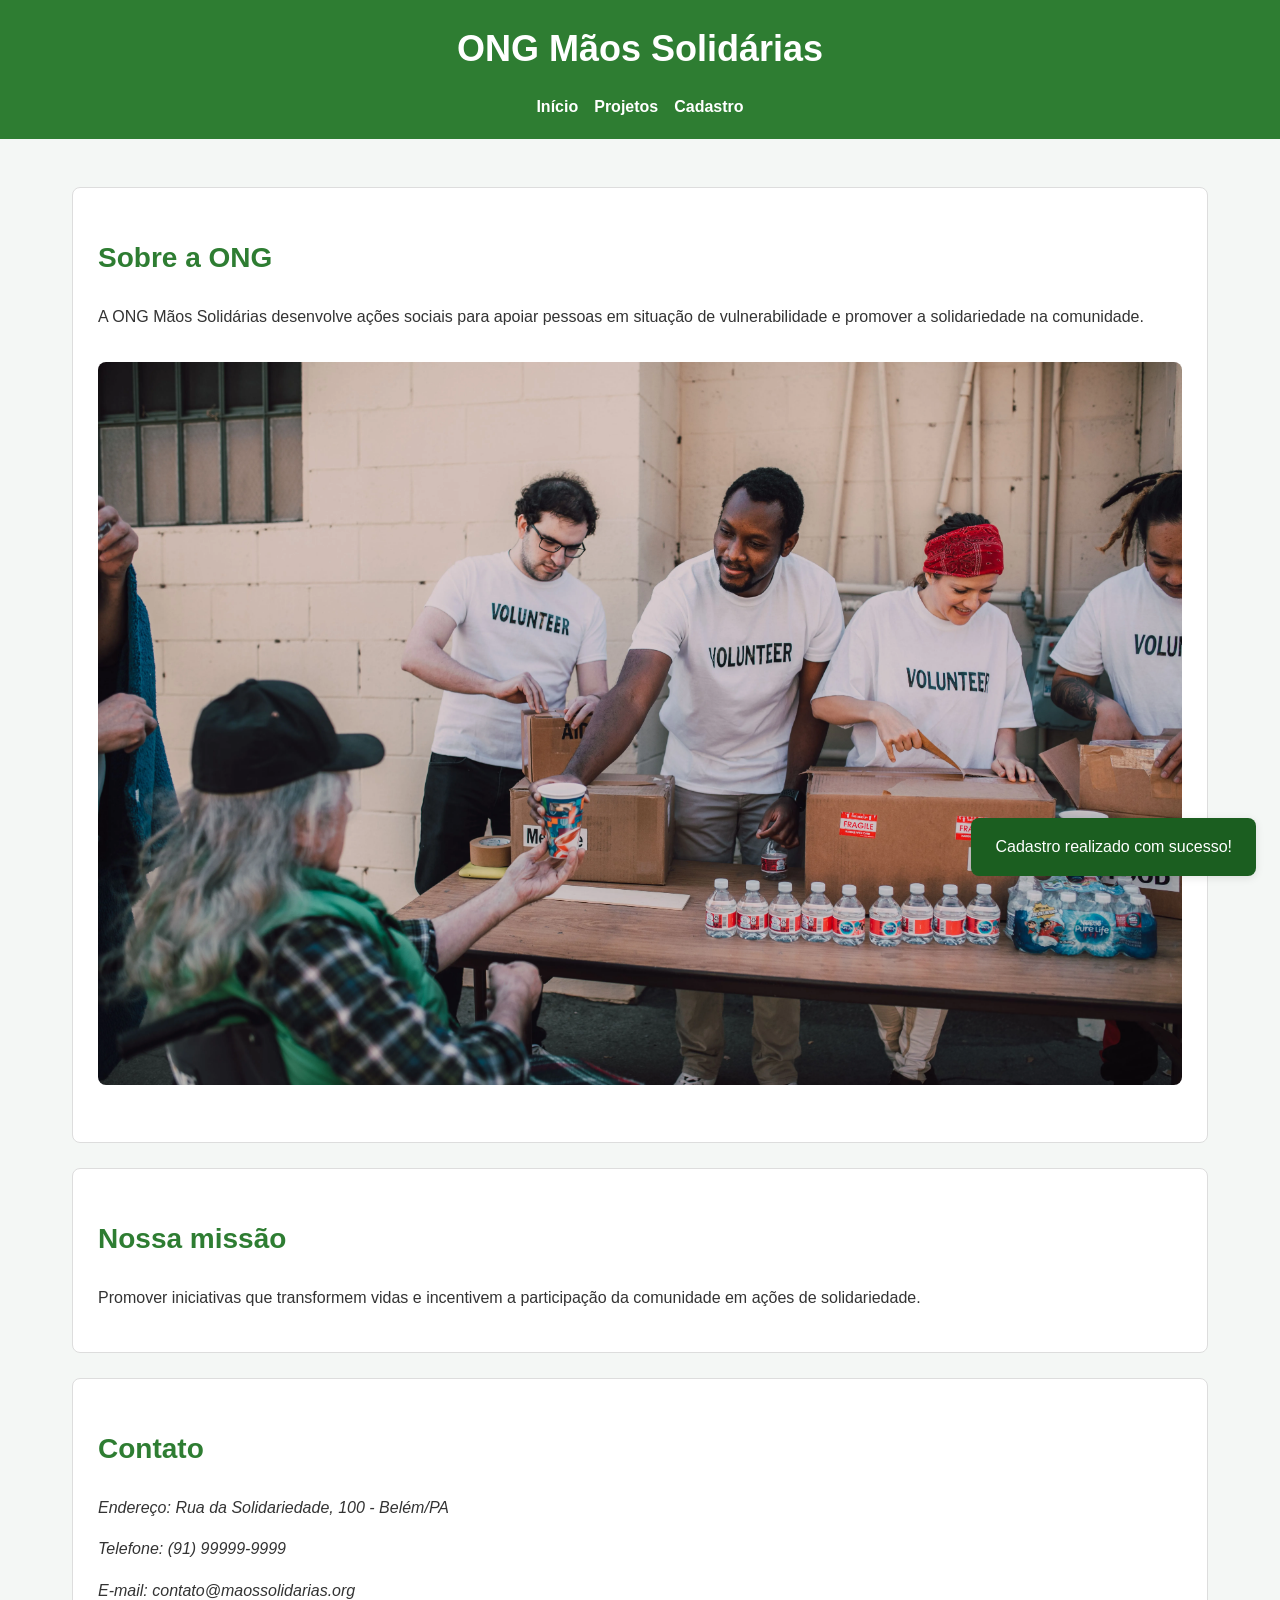
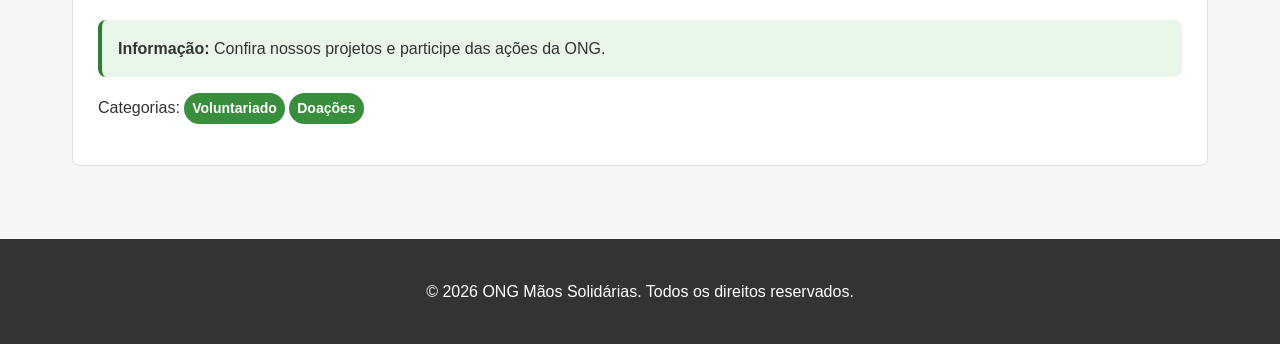
==== html/index.html @ 2d7c24d0 "feat: versão inicial do projeto" ====
<!DOCTYPE html>
<html lang="pt-BR">

<head>
    <meta charset="UTF-8">
    <meta name="viewport" content="width=device-width, initial-scale=1.0">

    <meta
        name="description"
        content="ONG Mãos Solidárias: ações sociais, voluntariado e campanhas de arrecadação para apoiar a comunidade."
    >

    <meta
        name="keywords"
        content="ONG, solidariedade, voluntariado, doações, ações sociais"
    >

    <title>ONG Mãos Solidárias | Ações sociais e voluntariado</title>

    <link rel="stylesheet" href="../css/style.css">
</head>

<body>

    <header>
        <h1>ONG Mãos Solidárias</h1>

        <nav>
            <button class="menu-toggle" aria-label="Abrir menu" aria-expanded="false">
                ☰
            </button>

            <div class="menu">
                <a href="index.html">Início</a>

                <div class="dropdown">
                    <a href="projetos.html">Projetos</a>

                    <div class="submenu">
                        <a href="projetos.html#voluntariado">Voluntariado</a>
                        <a href="projetos.html#doacoes">Doações</a>
                    </div>
                </div>

                <a href="cadastro.html">Cadastro</a>
            </div>
        </nav>

    </header>

    <main>
        <div id="app"></div>
    </main>

    <footer>
        <p>&copy; 2026 ONG Mãos Solidárias. Todos os direitos reservados.</p>
    </footer>

    <script type="module" src="../js/script.js"></script>

</body>

</html>
---- css/style.css ----
/* Configurações gerais */

* {
    box-sizing: border-box;
}

:root {
    /* Cores */
    --cor-primaria: #2e7d32;
    --cor-primaria-escura: #1b5e20;
    --cor-secundaria: #388e3c;
    --cor-destaque: #f9a825;

    --cor-neutra-0: #ffffff;
    --cor-neutra-100: #f4f7f5;
    --cor-neutra-300: #dddddd;
    --cor-neutra-700: #333333;

    /* Tipografia */
    --fonte-xs: 0.875rem;
    --fonte-sm: 1rem;
    --fonte-md: 1.25rem;
    --fonte-lg: 1.75rem;
    --fonte-xl: 2.25rem;

    /* Espaçamentos */
    --espaco-1: 0.25rem;
    --espaco-2: 0.5rem;
    --espaco-3: 1rem;
    --espaco-4: 1.5rem;
    --espaco-5: 2rem;
    --espaco-6: 3rem;
    --espaco-7: 4rem;

    /* Bordas e sombras */
    --borda-padrao: 8px;
    --sombra-padrao: 0 2px 8px rgba(0, 0, 0, 0.1);
}


body {
    margin: 0;
    font-family: Arial, Helvetica, sans-serif;
    line-height: 1.6;
    background-color: var(--cor-neutra-100);
    color: var(--cor-neutra-700);
}

/* Cabeçalho */

header {
    background-color: var(--cor-primaria);
    color: white;
    padding: 20px;
    text-align: center;
}

header h1 {
    margin: 0 0 var(--espaco-3);
    font-size: var(--fonte-xl);
}

/* Menu de navegação */

nav a {
    color: var(--cor-neutra-0);
    text-decoration: none;
    font-weight: bold;
}

nav {
    display: flex;
    justify-content: center;
    align-items: center;
    gap: var(--espaco-3);
    flex-wrap: wrap;
}

/* Menu dropdown */

.menu {
    display: flex;
    align-items: center;
    gap: var(--espaco-3);
}

.dropdown {
    position: relative;
}

.submenu {
    display: none;
    position: absolute;
    top: 100%;
    left: 0;
    background-color: var(--cor-primaria-escura);
    padding: var(--espaco-2);
    min-width: 160px;
    z-index: 10;
}

.submenu a {
    display: block;
    padding: var(--espaco-2);
    white-space: nowrap;
}

.dropdown:hover .submenu {
    display: block;
}

/* Botão hambúrguer */

.menu-toggle {
    display: none;
}

nav a:hover {
    text-decoration: underline;
}

/* Conteúdo principal */

main {
    max-width: 1200px;
    margin: var(--espaco-6) auto;
    padding: 0 var(--espaco-5);
    display: grid;
    grid-template-columns: repeat(12, 1fr);
    gap: var(--espaco-4);

}

section,
main > form,
main > h2,
main > p {
    grid-column: 1 / -1;
}

article {
    padding: var(--espaco-3);
    display: flex;
    flex-direction: column;
    gap: var(--espaco-2);
}

section,
fieldset {
    background-color: var(--cor-neutra-0);
    border: 1px solid var(--cor-neutra-300);
    border-radius: var(--borda-padrao);
    padding: 25px;
    margin-bottom: 25px;
}

h2 {
    color: var(--cor-primaria);
    font-size: var(--fonte-lg);
}

h3 {
    color: var(--cor-secundaria);
    font-size: var(--fonte-md);
}

/* Imagens */

img {
    max-width: 100%;
    height: auto;
    display: block;
    margin: var(--espaco-5) auto;
    border-radius: 8px;
}

/* Formulário */

form {
    background-color: var(--cor-neutra-0);
    padding: var(--espaco-4);
    border-radius: var(--borda-padrao);
    box-shadow: var(--sombra-padrao);
}

label {
    display: inline-block;
    margin-bottom: 5px;
    font-weight: bold;
}

input,
select {
    width: 100%;
    max-width: 500px;
    padding: var(--espaco-2);
    border: 1px solid #bbb;
    border-radius: 5px;
    font-size: 16px;
}

input:focus,
select:focus {
    outline: 2px solid var(--cor-primaria);
    border-color: var(--cor-primaria);
}

input:user-valid,
select:user-valid {
    border-color: var(--cor-primaria);
}

input:user-invalid,
select:user-invalid {
    border-color: #c62828;
    box-shadow: 0 0 0 2px rgba(198, 40, 40, 0.15);
}

input[type="radio"] {
    width: auto;
    margin-right: 5px;
}

button {
    padding: var(--espaco-2) var(--espaco-4);
    margin-right: 10px;
    border: none;
    border-radius: 5px;
    cursor: pointer;
    font-size: 16px;
    transition: background-color 0.2s ease, box-shadow 0.2s ease, transform 0.1s ease;
}

button[type="submit"] {
    background-color: var(--cor-primaria);
    color: var(--cor-neutra-0);
}

button[type="reset"] {
    background-color: #777;
    color: var(--cor-neutra-0);
}

button:hover {
    opacity: 0.9;
    box-shadow: var(--sombra-padrao);
}

button:focus {
    outline: 2px solid var(--cor-destaque);
    outline-offset: 2px;
}

button:active {
    transform: scale(0.98);
}

button:disabled {
    opacity: 0.5;
    cursor: not-allowed;
    box-shadow: none;
}

/* Rodapé */

footer {
    background-color: var(--cor-neutra-700);
    color: var(--cor-neutra-0);
    text-align: center;
    padding: var(--espaco-4);
    margin-top: var(--espaco-6);
}

/* Componentes de feedback */

.badge {
    display: inline-block;
    padding: var(--espaco-1) var(--espaco-2);
    border-radius: 999px;
    background-color: var(--cor-secundaria);
    color: var(--cor-neutra-0);
    font-size: var(--fonte-xs);
    font-weight: bold;
}

.alert {
    padding: var(--espaco-3);
    margin: var(--espaco-3) 0;
    border-left: 4px solid var(--cor-primaria);
    border-radius: var(--borda-padrao);
    background-color: #e8f5e9;
    color: var(--cor-neutra-700);
}

.toast {
    position: fixed;
    right: var(--espaco-4);
    bottom: var(--espaco-4);
    padding: var(--espaco-3) var(--espaco-4);
    border-radius: var(--borda-padrao);
    background-color: var(--cor-primaria-escura);
    color: var(--cor-neutra-0);
    box-shadow: var(--sombra-padrao);
    z-index: 1000;
}

#app {
    grid-column: 1 / -1;
    width: 100%;
}

#app section {
    width: 100%;
}

/* Responsividade */

/* Breakpoint 1 - telas panorâmicas */
@media (min-width: 1400px) {
    main {
        max-width: 1300px;
        gap: var(--espaco-5);
    }
}

/* Breakpoint 2 - desktops */
@media (max-width: 1200px) {
    main {
        max-width: 1000px;
    }
}

/* Breakpoint 3 - tablets */
@media (max-width: 992px) {
    main {
        padding: 0 var(--espaco-4);
        gap: var(--espaco-3);
    }

    section,
    main > form {
        grid-column: 1 / -1;
    }
}

/* Breakpoint 4 - celulares */
@media (max-width: 768px) {
    main {
        grid-template-columns: repeat(6, 1fr);
        padding: 0 var(--espaco-3);
    }

    nav a {
        display: block;
    }

    section,
    main > form,
    main > h2,
    main > p {
        grid-column: 1 / -1;
    }

    .menu-toggle {
        display: block;
        background-color: transparent;
        color: var(--cor-neutra-0);
        font-size: 1.8rem;
        padding: var(--espaco-2);
        margin: 0 auto;
    }

    .menu {
        display: none;
        flex-direction: column;
        align-items: stretch;
        width: 100%;
        gap: var(--espaco-2);
    }

    .menu.ativo {
        display: flex;
    }

    .dropdown {
        width: 100%;
    }

    .submenu {
        position: static;
        width: 100%;
    }

    .dropdown:hover .submenu {
        display: none;
    }

    .dropdown.ativo .submenu {
        display: block;
    }
}

/* Breakpoint 5 - celulares pequenos */
@media (max-width: 600px) {
    main {
        grid-template-columns: 1fr;
        padding: 0 var(--espaco-3);
    }

    section,
    main > form,
    main > h2,
    main > p {
        grid-column: 1;
    }

    section,
    fieldset,
    form {
        padding: var(--espaco-3);
    }

    button {
        margin-bottom: var(--espaco-2);
    }
}
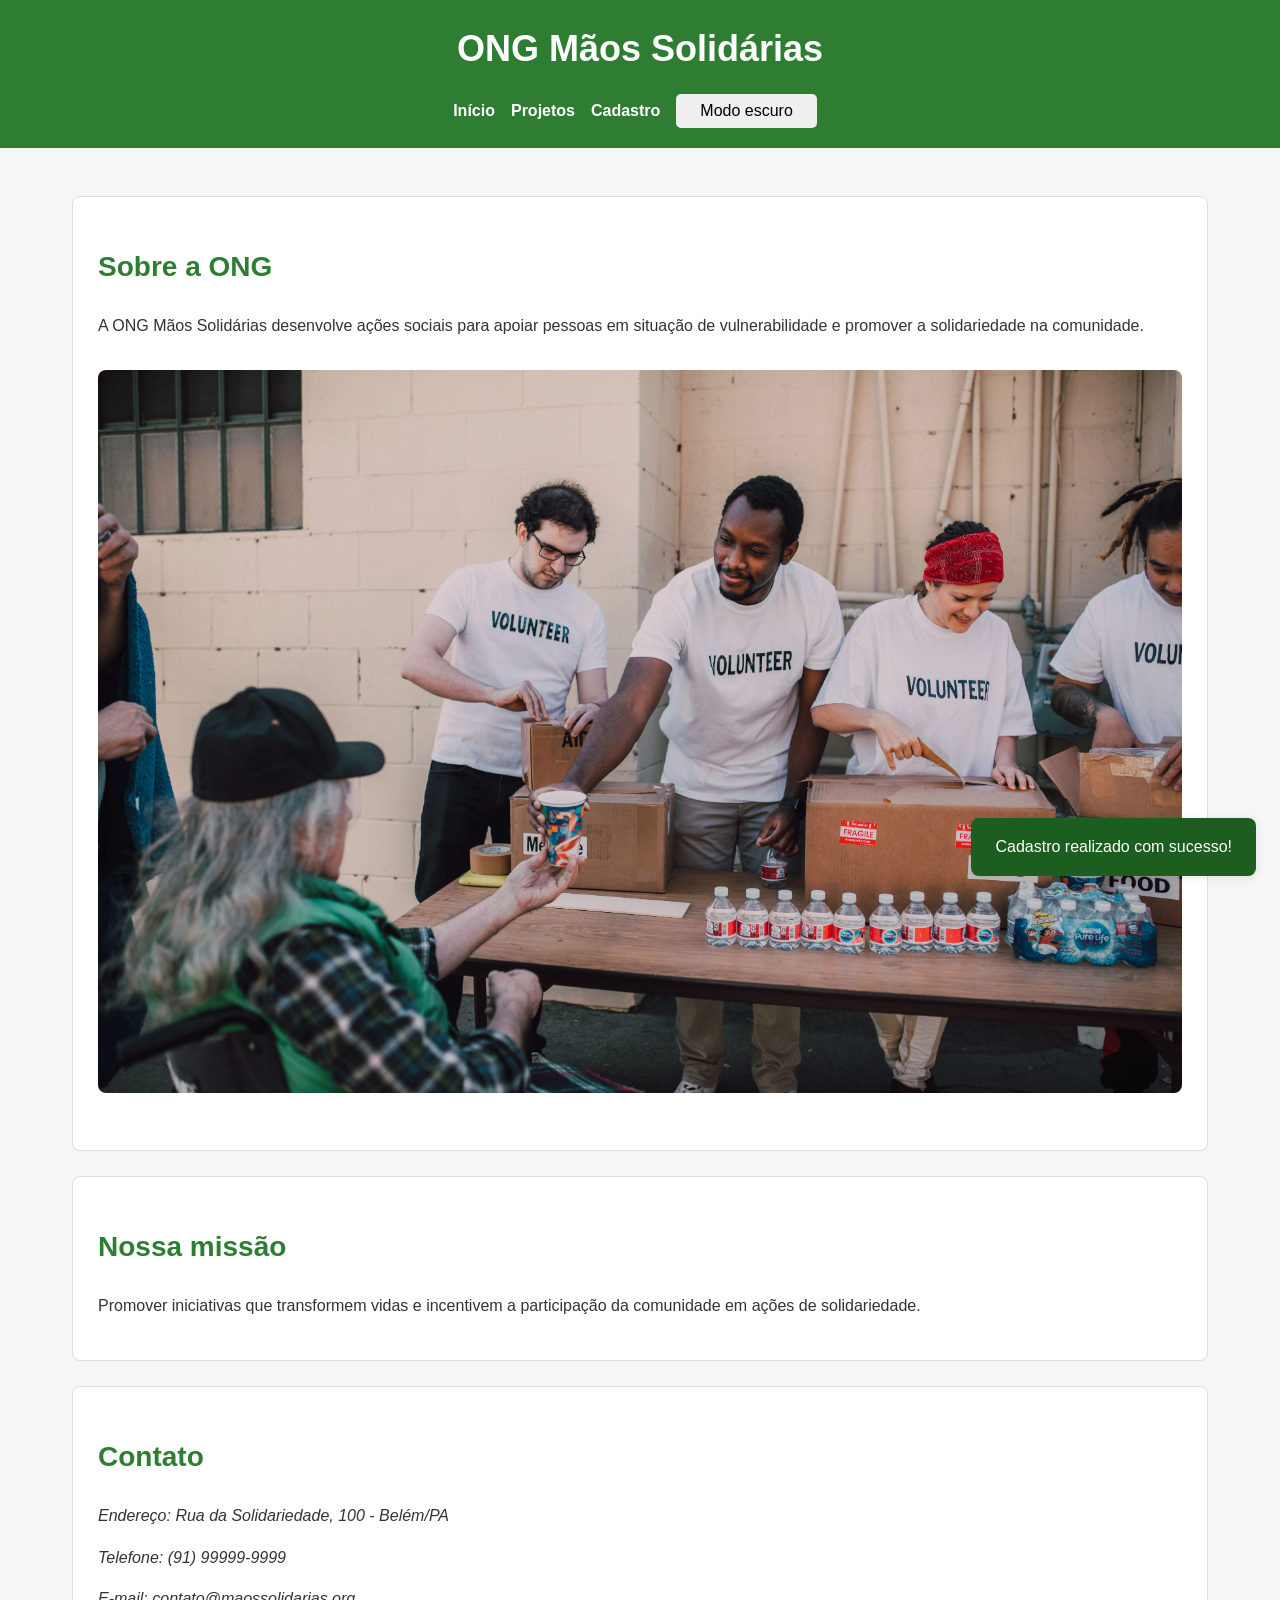
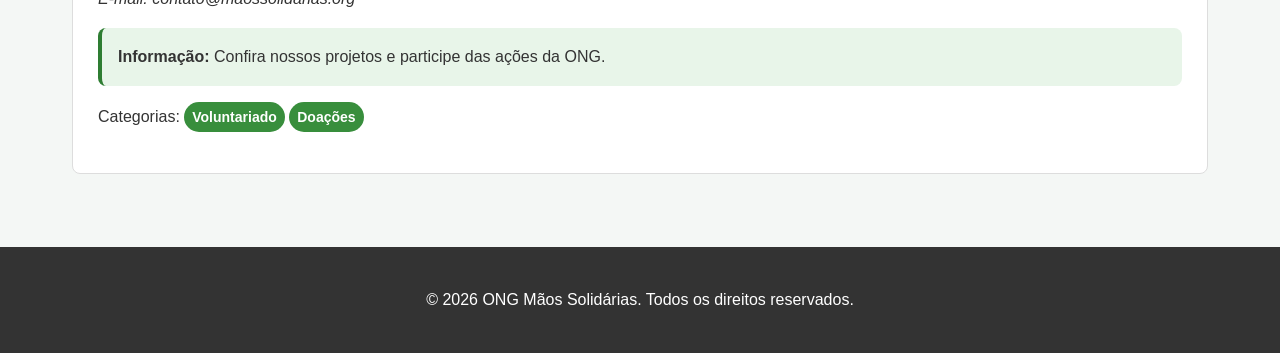
==== commit 740c3c69: "feat: adiciona modo escuro" ====
--- a/html/index.html
+++ b/html/index.html
@@ -43,9 +43,12 @@
                 </div>
 
                 <a href="cadastro.html">Cadastro</a>
+
+                <button id="btn-tema" type="button" aria-label="Ativar modo escuro">
+                    Modo escuro
+                </button>
             </div>
         </nav>
-
     </header>
 
     <main>
--- a/css/style.css
+++ b/css/style.css
@@ -423,4 +423,26 @@
     button {
         margin-bottom: var(--espaco-2);
     }
+}
+
+body.modo-escuro {
+    --cor-neutra-0: #181a18;
+    --cor-neutra-100: #222522;
+    --cor-neutra-300: #3a3e3a;
+    --cor-neutra-700: #d8ddd8;
+
+    --cor-primaria: #4f8f52;
+    --cor-primaria-escura: #3d7040;
+    --cor-secundaria: #5fa663;
+    --cor-destaque: #d6a82f;
+}
+
+body.modo-escuro footer {
+    background-color: #181a18;
+    color: #d8ddd8;
+}
+
+body.modo-escuro footer a,
+body.modo-escuro footer p {
+    color: #d8ddd8;
 }
